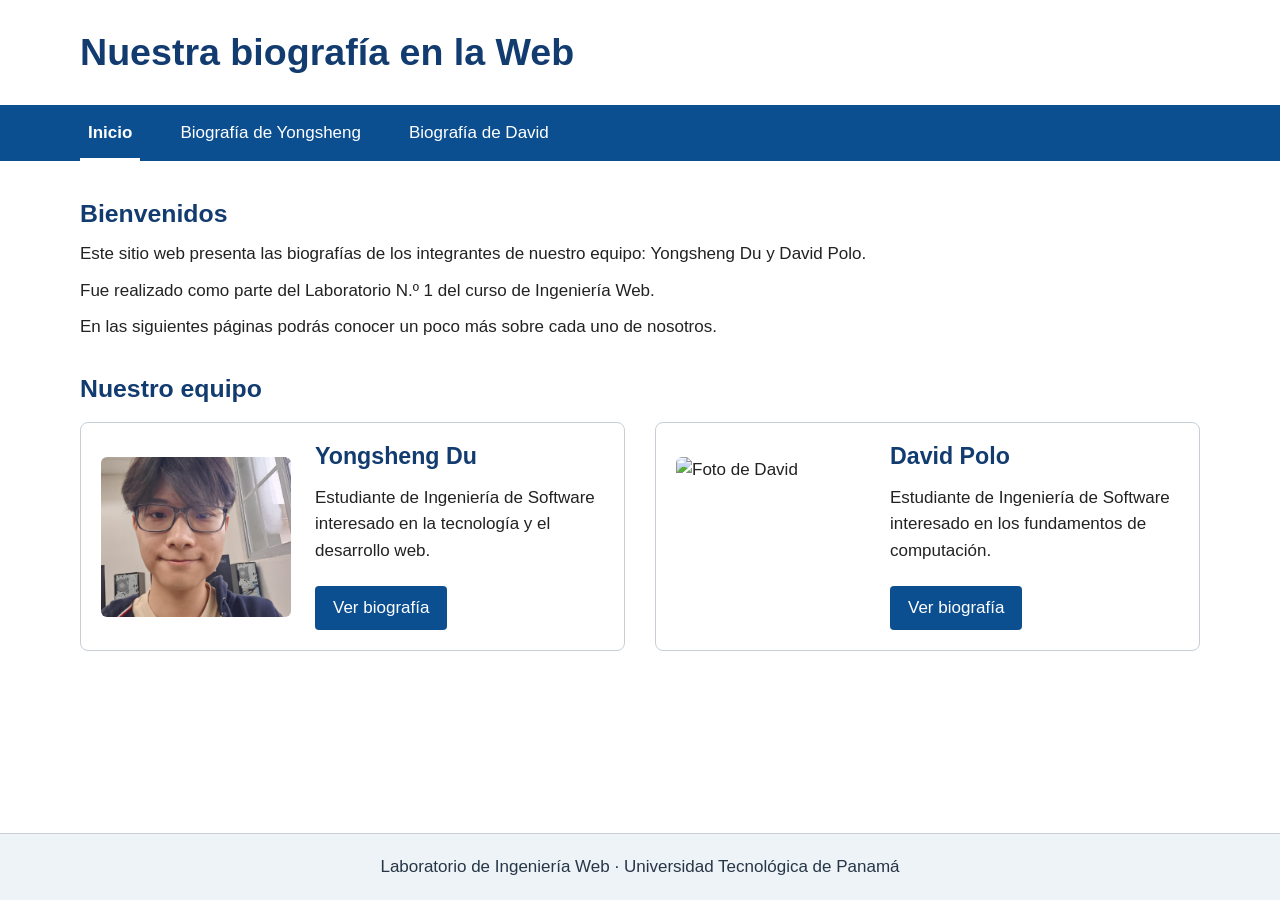
==== laboratorio1_iweb/index.html @ f872a0fd "Add files via upload" ====
<!DOCTYPE html>
<html lang="es">
<head>
    <meta charset="UTF-8">
    <meta name="viewport" content="width=device-width, initial-scale=1.0">
    <title>Nuestra biografía en la Web</title>
    <link rel="stylesheet" href="css/estilos.css">
</head>
<body>
    <header class="encabezado-sitio">
        <div class="contenedor">
            <h1>Nuestra biografía en la Web</h1>
        </div>

        <!-- Navegación principal del sitio -->
        <nav class="menu-principal" aria-label="Navegación principal">
            <ul class="contenedor">
                <li><a href="index.html" aria-current="page">Inicio</a></li>
                <li><a href="biografia1.html">Biografía de Yongsheng</a></li>
                <li><a href="biografia2.html">Biografía de David</a></li>
            </ul>
        </nav>
    </header>

    <main class="contenedor contenido-principal">
        <section class="bienvenida">
            <h2>Bienvenidos</h2>
            <p>Este sitio web presenta las biografías de los integrantes de nuestro equipo: Yongsheng Du y David Polo.</p>
            <p>Fue realizado como parte del Laboratorio N.º 1 del curso de Ingeniería Web.</p>
            <p>En las siguientes páginas podrás conocer un poco más sobre cada uno de nosotros.</p>
        </section>

        <section class="equipo">
            <h2>Nuestro equipo</h2>

            <div class="tarjetas-equipo">
                <article class="tarjeta-integrante">
                    <img src="img/Yongsheng.jpeg"
                         alt="Foto de Yongsheng">
                    <div class="datos-integrante">
                        <h3>Yongsheng Du</h3>
                        <p>Estudiante de Ingeniería de Software interesado en la tecnología y el desarrollo web.</p>
                        <a class="enlace-biografia" href="biografia1.html">Ver biografía</a>
                    </div>
                </article>

                <article class="tarjeta-integrante">
                    <img src="img/"
                         alt="Foto de David">
                    <div class="datos-integrante">
                        <h3>David Polo</h3>
                        <p>Estudiante de Ingeniería de Software interesado en los fundamentos de computación.</p>
                        <a class="enlace-biografia" href="biografia2.html">Ver biografía</a>
                    </div>
                </article>
            </div>
        </section>
    </main>

    <footer class="pie-sitio">
        <p>Laboratorio de Ingeniería Web · Universidad Tecnológica de Panamá</p>
    </footer>
</body>
</html>
---- laboratorio1_iweb/css/estilos.css ----
/* Estilos generales */
* {
    box-sizing: border-box;
}

body {
    min-height: 100vh;
    margin: 0;
    display: flex;
    flex-direction: column;
    color: #222222;
    background-color: #ffffff;
    font-family: Arial, Helvetica, sans-serif;
    font-size: 17px;
    line-height: 1.55;
}

.contenedor {
    width: min(1120px, calc(100% - 48px));
    margin: 0 auto;
}

h1,
h2,
h3 {
    margin-top: 0;
    color: #123b70;
    line-height: 1.2;
}

h1 {
    margin-bottom: 0;
    font-size: 2.35rem;
}

h2 {
    margin-bottom: 12px;
    font-size: 1.55rem;
}

h3 {
    margin-bottom: 14px;
    font-size: 1.45rem;
}

p {
    margin: 0 0 10px;
}

img {
    display: block;
    max-width: 100%;
}

/* Encabezado y navegación */
.encabezado-sitio h1 {
    padding: 30px 0;
}

.menu-principal {
    background-color: #0b4f91;
}

.menu-principal ul {
    display: flex;
    flex-wrap: wrap;
    gap: 8px 32px;
    margin-top: 0;
    margin-bottom: 0;
    padding: 0;
    list-style: none;
}

.menu-principal a {
    display: block;
    padding: 15px 8px 12px;
    border-bottom: 3px solid transparent;
    color: #ffffff;
    text-decoration: none;
}

.menu-principal a:hover,
.menu-principal a:focus {
    background-color: #10447a;
}

.menu-principal a[aria-current="page"] {
    border-bottom-color: #ffffff;
    font-weight: bold;
}

/* Contenido de la página principal */
.contenido-principal {
    flex: 1;
    padding-top: 38px;
    padding-bottom: 42px;
}

.bienvenida {
    margin-bottom: 34px;
}

.equipo > h2 {
    margin-bottom: 18px;
}

.tarjetas-equipo {
    display: grid;
    grid-template-columns: repeat(2, 1fr);
    gap: 30px;
}

.tarjeta-integrante {
    display: grid;
    grid-template-columns: 190px 1fr;
    gap: 24px;
    align-items: center;
    padding: 20px;
    border: 1px solid #c7ced6;
    border-radius: 8px;
}

.tarjeta-integrante > img {
    width: 190px;
    height: 160px;
    object-fit: cover;
    border-radius: 6px;
}

.datos-integrante p {
    margin-bottom: 22px;
}

.enlace-biografia {
    display: inline-block;
    padding: 9px 18px;
    border-radius: 4px;
    color: #ffffff;
    background-color: #0b4f91;
    text-decoration: none;
}

.enlace-biografia:hover,
.enlace-biografia:focus {
    background-color: #083c70;
}

/* Páginas de biografía */
.biografia {
    max-width: 1040px;
    margin: 0 auto;
}

.seccion-biografia {
    padding: 22px 20px;
    border-bottom: 1px solid #c7ced6;
}

.seccion-biografia:first-child {
    padding-top: 0;
}

.seccion-biografia:last-child {
    border-bottom: 0;
}

.presentacion p {
    max-width: 760px;
}

.seccion-con-imagen {
    display: grid;
    grid-template-columns: minmax(0, 1fr) 320px;
    gap: 42px;
    align-items: center;
}

.seccion-con-imagen > * {
    min-width: 0;
}

.imagen-tematica {
    margin: 0;
}

.imagen-tematica img {
    width: 320px;
    height: 185px;
    object-fit: cover;
    border: 1px solid #bcc5ce;
    border-radius: 6px;
}

.lista-intereses {
    margin: 8px 0 0;
    padding-left: 28px;
}

.metas {
    padding-bottom: 0;
}

/* Pie de página */
.pie-sitio {
    padding: 20px 24px;
    border-top: 1px solid #c7ced6;
    color: #273646;
    background-color: #eef3f8;
    text-align: center;
}

.pie-sitio p {
    margin: 0;
}

/* Ajustes básicos para pantallas pequeñas */
@media (max-width: 850px) {
    .tarjetas-equipo {
        grid-template-columns: 1fr;
    }

    .seccion-con-imagen {
        grid-template-columns: 1fr;
        gap: 18px;
    }

    .imagen-tematica img {
        width: 100%;
        height: auto;
    }
}

@media (max-width: 560px) {
    body {
        font-size: 16px;
    }

    .contenedor {
        width: calc(100% - 28px);
    }

    h1 {
        font-size: 1.85rem;
    }

    .encabezado-sitio h1 {
        padding: 24px 0;
    }

    .menu-principal ul {
        display: block;
    }

    .menu-principal a {
        padding: 11px 8px 8px;
    }

    .contenido-principal {
        padding-top: 28px;
    }

    .tarjeta-integrante {
        grid-template-columns: 1fr;
    }

    .tarjeta-integrante > img {
        width: 100%;
        height: auto;
    }

    .seccion-biografia {
        padding-right: 0;
        padding-left: 0;
    }
}
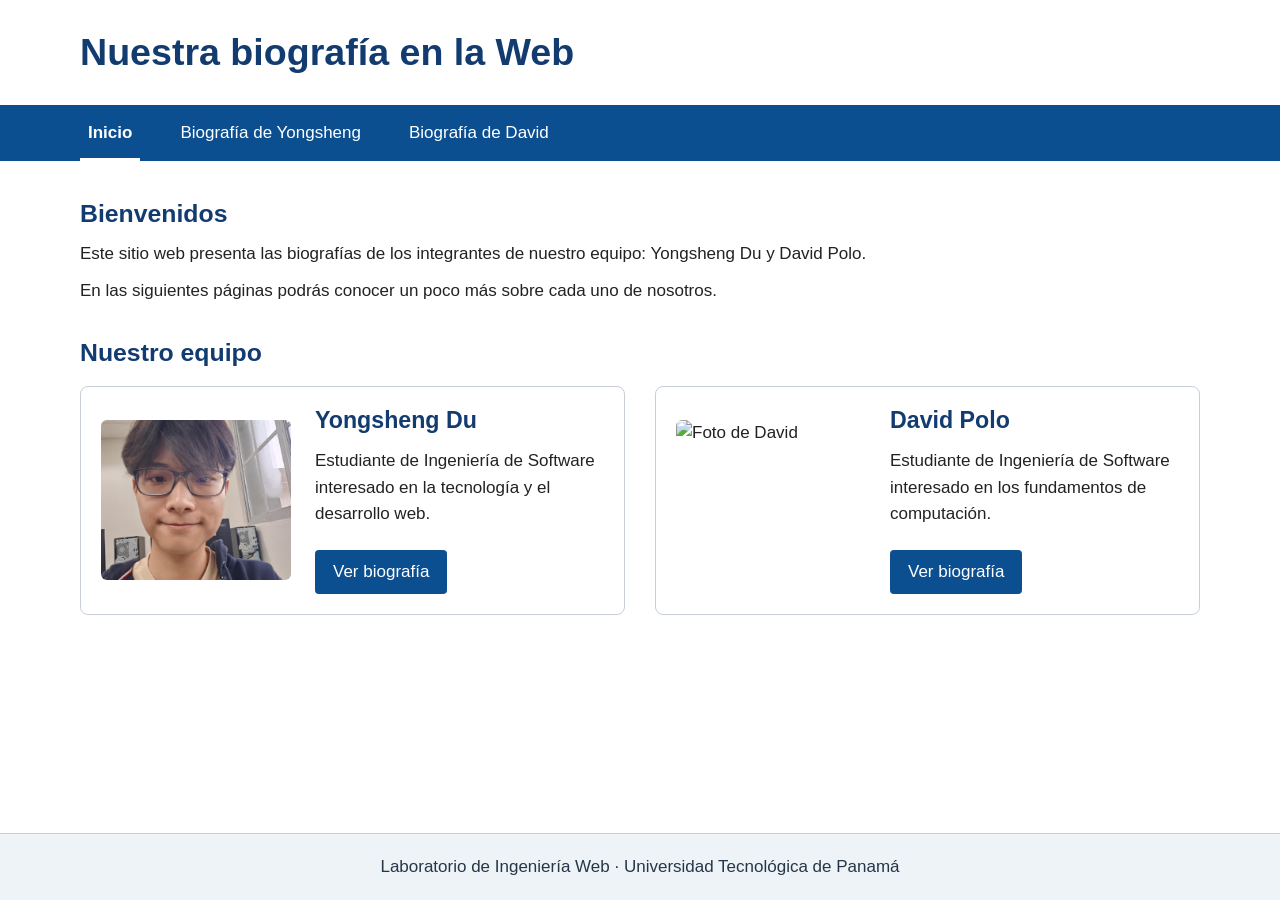
==== commit caed0c65: "Update index.html" ====
--- a/laboratorio1_iweb/index.html
+++ b/laboratorio1_iweb/index.html
@@ -26,7 +26,6 @@
         <section class="bienvenida">
             <h2>Bienvenidos</h2>
             <p>Este sitio web presenta las biografías de los integrantes de nuestro equipo: Yongsheng Du y David Polo.</p>
-            <p>Fue realizado como parte del Laboratorio N.º 1 del curso de Ingeniería Web.</p>
             <p>En las siguientes páginas podrás conocer un poco más sobre cada uno de nosotros.</p>
         </section>
 
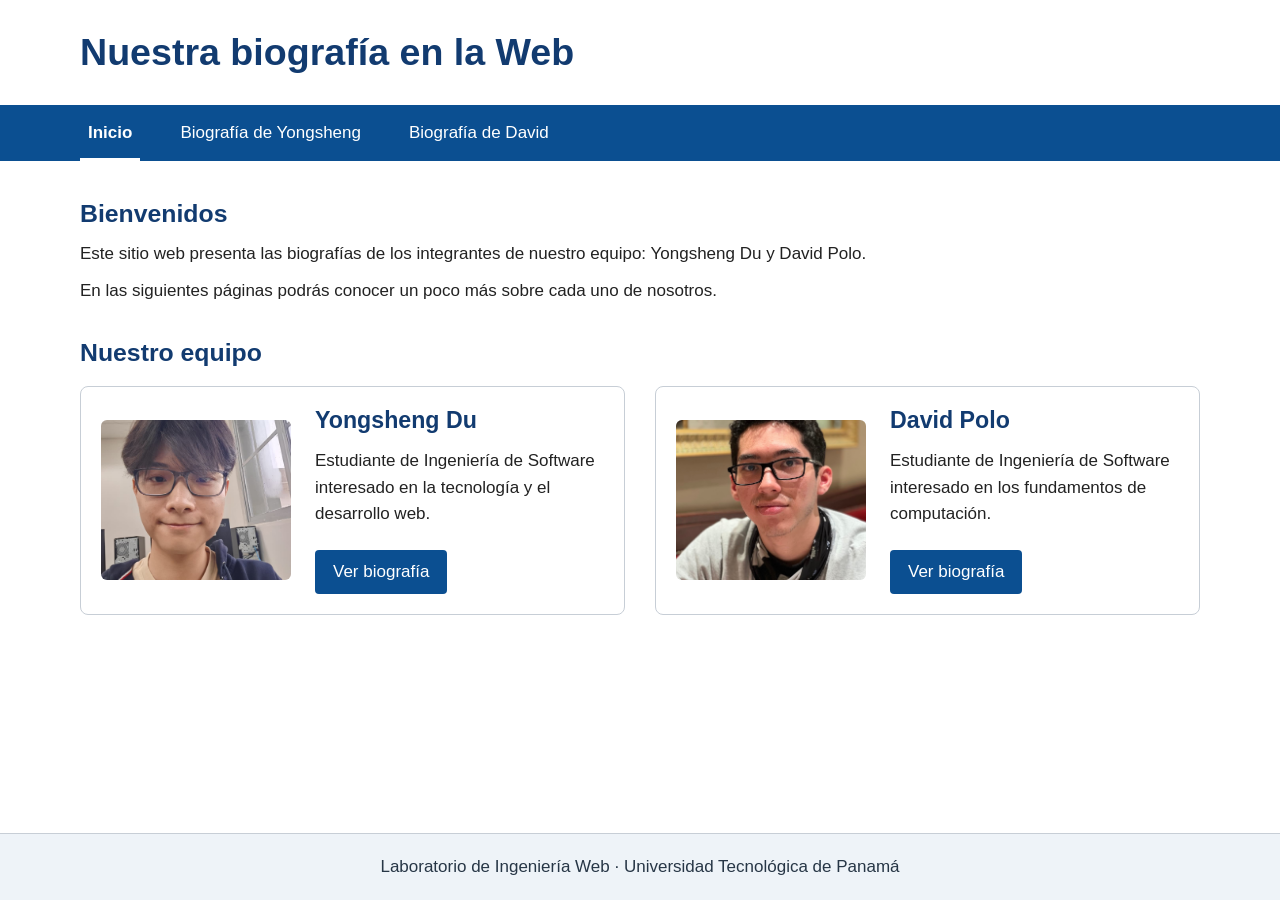
==== commit bec93fc9: "foto" ====
--- a/laboratorio1_iweb/index.html
+++ b/laboratorio1_iweb/index.html
@@ -44,7 +44,7 @@
                 </article>
 
                 <article class="tarjeta-integrante">
-                    <img src="img/"
+                    <img src="img/David.jfif"
                          alt="Foto de David">
                     <div class="datos-integrante">
                         <h3>David Polo</h3>
